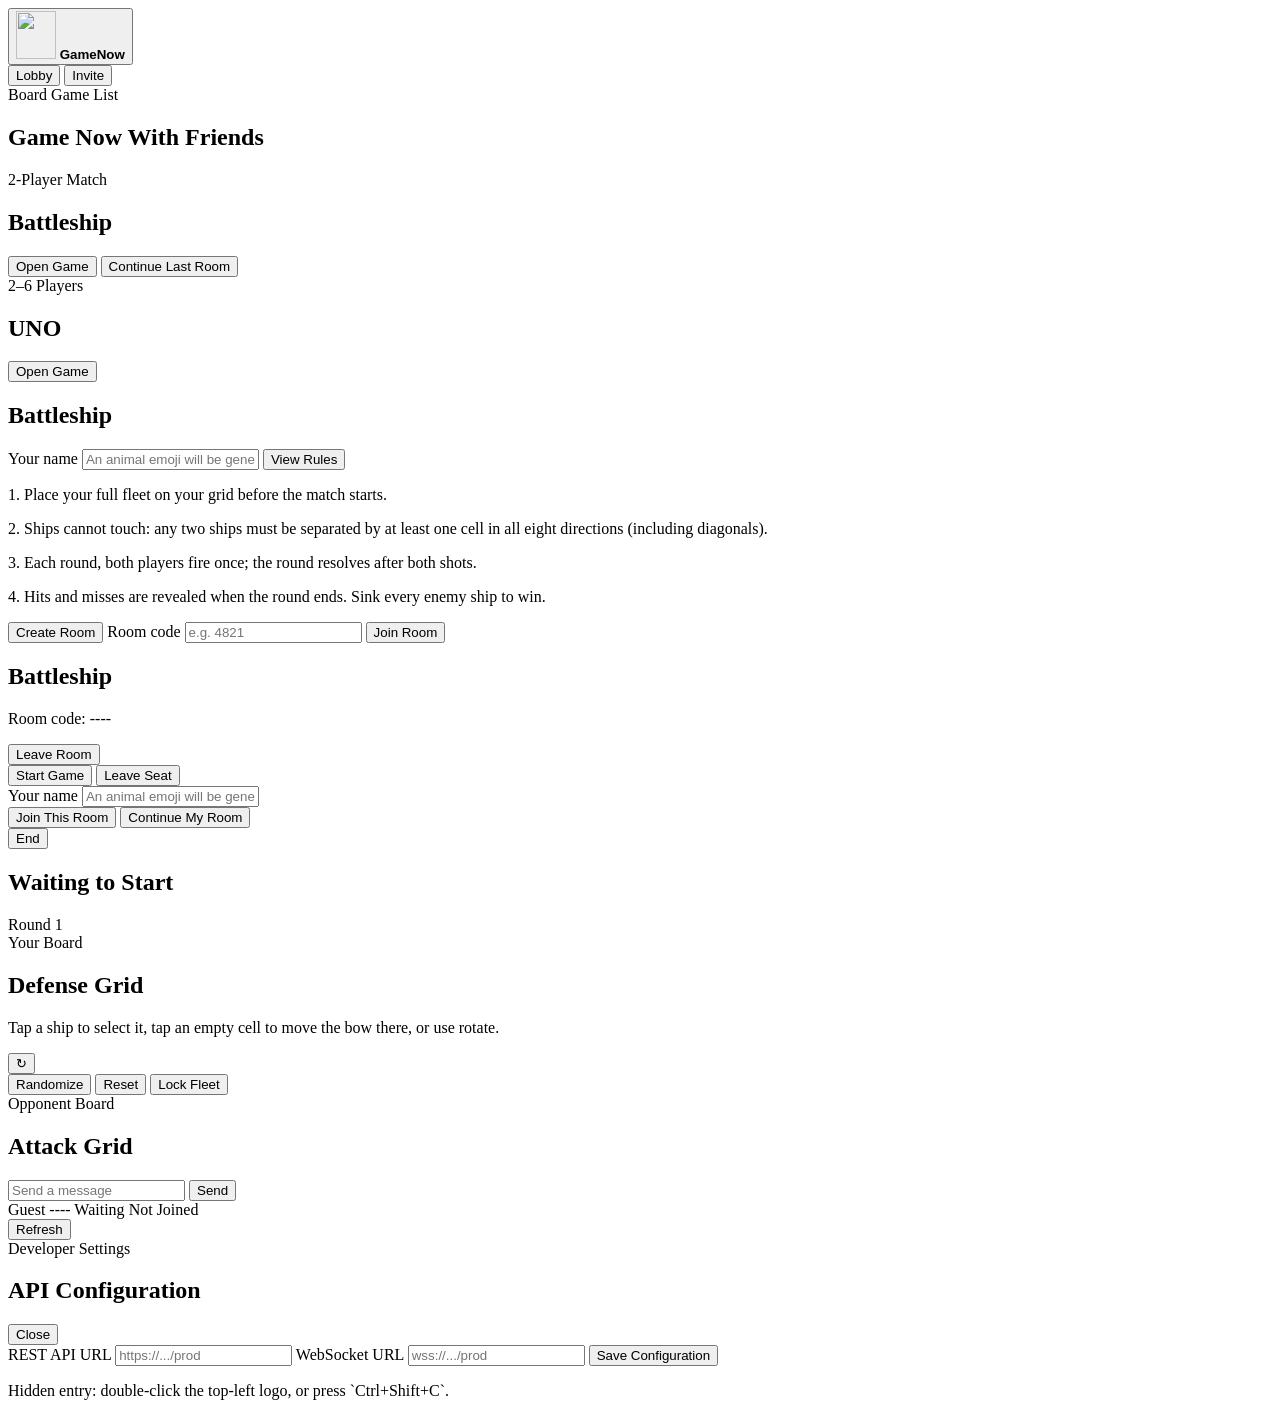
==== frontend/index.html @ de9352f6 "add uno and chat feature" ====
<!DOCTYPE html>
<html lang="en">
<head>
  <meta charset="UTF-8">
  <meta name="viewport" content="width=device-width, initial-scale=1.0">
  <title>GameNow</title>
  <link rel="icon" type="image/png" href="/gamenow-logo.png" sizes="32x32">
  <link rel="apple-touch-icon" href="/gamenow-logo.png">
  <link rel="stylesheet" href="/styles.css">
</head>
<body>
  <div class="site-shell">
    <header class="site-header">
      <button id="brand-button" class="brand-button" type="button">
        <span class="brand-mark" aria-hidden="true">
          <img class="brand-logo-img" src="/gamenow-logo.png" alt="" width="40" height="48" decoding="async" />
        </span>
        <span class="brand-copy">
          <strong>GameNow</strong>
        </span>
      </button>

      <nav class="site-nav" aria-label="Game navigation">
        <button class="nav-bar-btn" type="button" data-nav="/battleship">Lobby</button>
        <button id="copy-room-link" class="nav-bar-btn ghost hidden" type="button">Invite</button>
      </nav>
    </header>

    <main>
      <section id="view-home" class="view">
        <div class="home-hero">
          <div>
            <span class="eyebrow">Board Game List</span>
            <h1>Game Now With Friends</h1>
          </div>
        </div>

        <section class="game-list">
          <article class="game-card featured">
            <div class="game-copy">
              <span class="eyebrow">2-Player Match</span>
              <h2>Battleship</h2>
            </div>
            <div class="game-actions">
              <button data-nav="/battleship" type="button">Open Game</button>
              <button id="home-continue-room" class="ghost" type="button">Continue Last Room</button>
            </div>
          </article>

          <article class="game-card">
            <div class="game-copy">
              <span class="eyebrow">2–6 Players</span>
              <h2>UNO</h2>
            </div>
            <div class="game-actions">
              <button onclick="location.href='/uno.html'" type="button">Open Game</button>
            </div>
          </article>
        </section>
      </section>

      <section id="view-battleship" class="view hidden">
        <div class="center-stage">
          <div class="lobby-card">
            <div class="lobby-title">
              <h1>Battleship</h1>
            </div>

            <div class="lobby-stack">
              <label class="field">
                <span>Your name</span>
                <input id="lobby-player-name-input" type="text" maxlength="24" placeholder="An animal emoji will be generated by default">
              </label>

              <button
                id="toggle-rules"
                class="soft-button"
                type="button"
                aria-expanded="false"
                aria-controls="rules-panel"
              >
                View Rules
              </button>

              <div id="rules-panel" class="rules-panel hidden" role="region" aria-label="Game rules">
                <p>1. Place your full fleet on your grid before the match starts.</p>
                <p>2. Ships cannot touch: any two ships must be separated by at least one cell in all eight directions (including diagonals).</p>
                <p>3. Each round, both players fire once; the round resolves after both shots.</p>
                <p>4. Hits and misses are revealed when the round ends. Sink every enemy ship to win.</p>
              </div>

              <button id="create-room" class="primary-button" type="button">Create Room</button>

              <label class="field">
                <span>Room code</span>
                <input id="lobby-room-id-input" type="text" inputmode="numeric" maxlength="4" placeholder="e.g. 4821">
              </label>

              <button id="join-room" class="soft-button" type="button">Join Room</button>
            </div>
          </div>
        </div>
      </section>

      <section id="view-room" class="view hidden">
        <div class="room-page room-flow-page">
          <div class="room-topbar minimal">
            <div class="room-topbar-spacer" aria-hidden="true"></div>
            <div class="room-title-center">
              <div class="room-title-copy">
                <h1>Battleship</h1>
                <p id="room-page-title" class="room-code-line">Room code: ----</p>
              </div>
            </div>
            <div class="room-topbar-flank room-topbar-flank--end">
              <div class="room-top-actions">
                <button id="leave-room" class="ghost danger hidden" type="button">Leave Room</button>
              </div>
            </div>
          </div>

          <section id="seat-strip" class="seat-strip"></section>
          <section id="room-meta" class="mode-strip"></section>
          <section id="room-waiting-actions" class="room-waiting-actions hidden">
            <div class="inline-actions centered-actions">
              <button id="start-game" type="button">Start Game</button>
              <button id="leave-seat" class="ghost danger" type="button">Leave Seat</button>
            </div>
          </section>

          <section id="room-guest-panel" class="room-guest">
            <div class="guest-card compact-entry">
              <label class="field">
                <span>Your name</span>
                <input id="room-player-name-input" type="text" maxlength="24" placeholder="An animal emoji will be generated by default">
              </label>

              <div class="inline-actions centered-actions">
                <button id="join-current-room" type="button">Join This Room</button>
                <button id="room-continue-current" class="ghost" type="button">Continue My Room</button>
              </div>
            </div>
          </section>

          <section id="room-live-panel" class="room-live-shell hidden">
            <button id="end-game-btn" class="end-game-btn hidden" type="button" title="End game">End</button>
            <section class="battle-stage compact">
              <article class="panel battle-summary compact-summary">
                <div class="battle-summary-head centered-head">
                  <div>
                    <h2 id="battle-title">Waiting to Start</h2>
                  </div>
                  <div id="round-pill" class="round-pill">Round 1</div>
                </div>
                <div id="game-summary" class="stage-summary"></div>
              </article>

              <div class="board-duel" aria-label="Game boards">
                <article id="own-board-panel" class="panel board-panel board-panel-single">
                  <div class="board-panel-head centered-head">
                    <div>
                      <span class="eyebrow">Your Board</span>
                      <h2 id="own-board-title">Defense Grid</h2>
                    </div>
                  </div>
                  <div id="own-board" class="board"></div>
                </article>

                <div class="board-middle-column">
                  <article id="placement-panel" class="panel placement-panel">
                    <p class="placement-hint">Tap a ship to select it, tap an empty cell to move the bow there, or use rotate.</p>
                    <div class="placement-rotate-row">
                      <button id="toggle-orientation" class="rotate-fleet-btn" type="button" title="Rotate selected ship" aria-label="Rotate selected ship">↻</button>
                    </div>
                    <div class="inline-actions centered-actions">
                      <button id="randomize-ships" class="ghost" type="button">Randomize</button>
                      <button id="reset-ships" class="ghost" type="button">Reset</button>
                      <button id="submit-ships" type="button">Lock Fleet</button>
                    </div>
                  </article>
                  <div id="battle-status-line" class="battle-status-line hidden" role="status" aria-live="polite"></div>
                </div>

                <article id="opponent-panel" class="panel board-panel board-panel-single">
                  <div class="board-panel-head centered-head">
                    <div>
                      <span class="eyebrow">Opponent Board</span>
                      <h2 id="opponent-board-title">Attack Grid</h2>
                    </div>
                  </div>
                  <div id="opponent-board" class="board"></div>
                </article>
              </div>

              <article class="chat-panel hidden">
                <div id="chat-log" class="chat-log"></div>
                <div class="chat-row">
                  <input id="chat-input" type="text" maxlength="300" placeholder="Send a message">
                  <button id="send-chat" class="ghost" type="button">Send</button>
                </div>
              </article>
            </section>
          </section>

          <div class="hidden">
            <span id="session-name">Guest</span>
            <span id="session-room-code">----</span>
            <span id="session-seat">Waiting</span>
            <span id="session-player-id">Not Joined</span>
            <div id="player-list"></div>
            <button id="refresh-room" type="button">Refresh</button>
          </div>
        </div>
      </section>
    </main>
  </div>

  <div id="toast" class="toast hidden" role="status" aria-live="polite"></div>

  <aside id="config-panel" class="config-panel hidden" aria-hidden="true">
    <div id="config-backdrop" class="config-backdrop"></div>
    <div class="config-card">
      <div class="config-head">
        <div>
          <span class="eyebrow">Developer Settings</span>
          <h2>API Configuration</h2>
        </div>
        <button id="close-config" class="ghost" type="button">Close</button>
      </div>

      <label class="field">
        <span>REST API URL</span>
        <input id="rest-url" type="text" placeholder="https://.../prod">
      </label>

      <label class="field">
        <span>WebSocket URL</span>
        <input id="ws-url" type="text" placeholder="wss://.../prod">
      </label>

      <button id="save-config" type="button">Save Configuration</button>
      <p class="config-hint">Hidden entry: double-click the top-left logo, or press `Ctrl+Shift+C`.</p>
    </div>
  </aside>

  <script src="/app.js" defer></script>
</body>
</html>
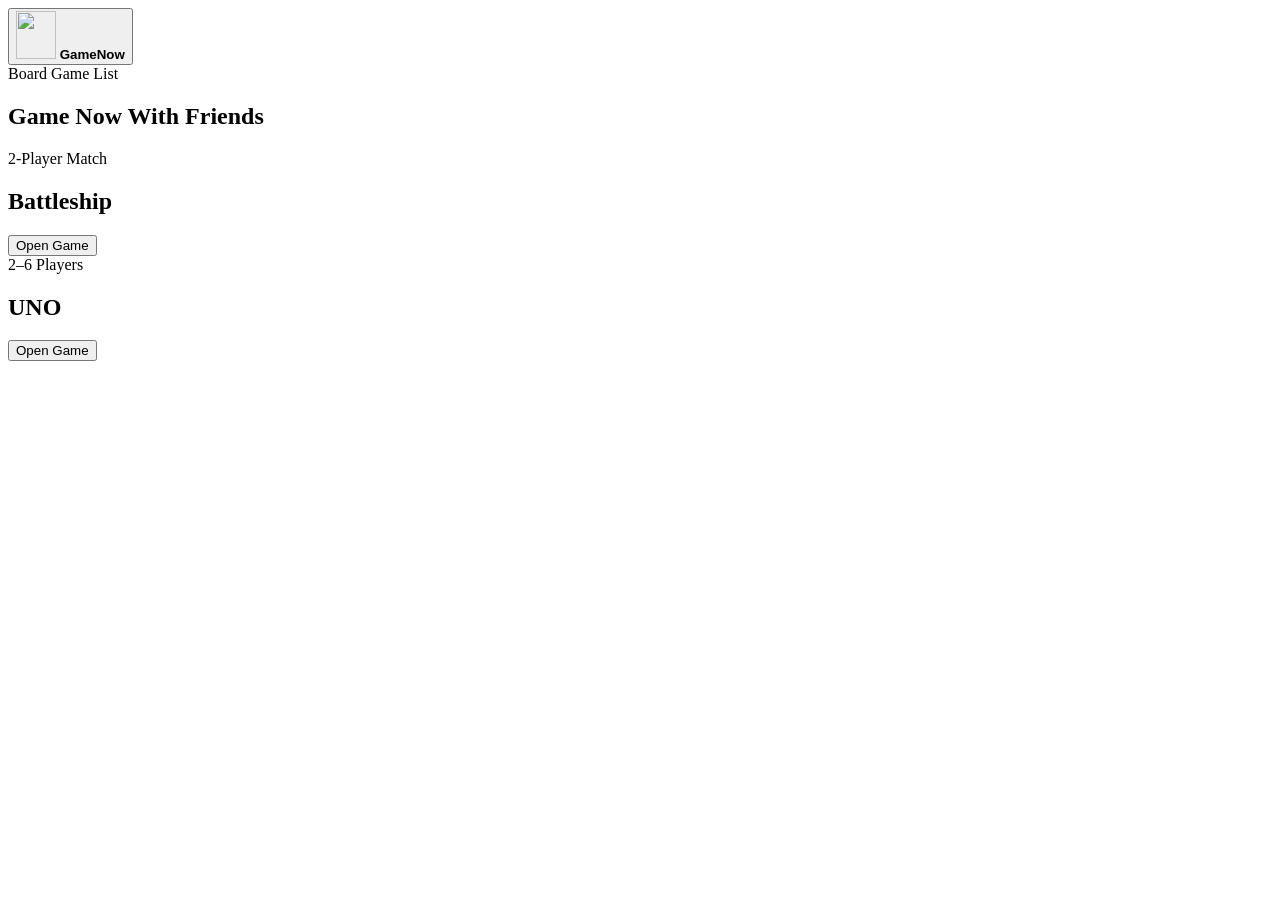
==== commit 941a325a: "update chat feature in battleship" ====
--- a/frontend/index.html
+++ b/frontend/index.html
@@ -11,7 +11,7 @@
 <body>
   <div class="site-shell">
     <header class="site-header">
-      <button id="brand-button" class="brand-button" type="button">
+      <button class="brand-button" type="button" onclick="location.href='/'">
         <span class="brand-mark" aria-hidden="true">
           <img class="brand-logo-img" src="/gamenow-logo.png" alt="" width="40" height="48" decoding="async" />
         </span>
@@ -19,15 +19,10 @@
           <strong>GameNow</strong>
         </span>
       </button>
-
-      <nav class="site-nav" aria-label="Game navigation">
-        <button class="nav-bar-btn" type="button" data-nav="/battleship">Lobby</button>
-        <button id="copy-room-link" class="nav-bar-btn ghost hidden" type="button">Invite</button>
-      </nav>
     </header>
 
     <main>
-      <section id="view-home" class="view">
+      <section class="view">
         <div class="home-hero">
           <div>
             <span class="eyebrow">Board Game List</span>
@@ -42,8 +37,8 @@
               <h2>Battleship</h2>
             </div>
             <div class="game-actions">
-              <button data-nav="/battleship" type="button">Open Game</button>
-              <button id="home-continue-room" class="ghost" type="button">Continue Last Room</button>
+              <button onclick="location.href='/battleship.html'" type="button">Open Game</button>
+              <button id="continue-battleship" class="ghost" type="button" style="display:none" onclick="continueBattleship()">Continue Last Room</button>
             </div>
           </article>
 
@@ -54,195 +49,39 @@
             </div>
             <div class="game-actions">
               <button onclick="location.href='/uno.html'" type="button">Open Game</button>
+              <button id="continue-uno" class="ghost" type="button" style="display:none" onclick="continueUno()">Continue Last Room</button>
             </div>
           </article>
         </section>
-      </section>
-
-      <section id="view-battleship" class="view hidden">
-        <div class="center-stage">
-          <div class="lobby-card">
-            <div class="lobby-title">
-              <h1>Battleship</h1>
-            </div>
-
-            <div class="lobby-stack">
-              <label class="field">
-                <span>Your name</span>
-                <input id="lobby-player-name-input" type="text" maxlength="24" placeholder="An animal emoji will be generated by default">
-              </label>
-
-              <button
-                id="toggle-rules"
-                class="soft-button"
-                type="button"
-                aria-expanded="false"
-                aria-controls="rules-panel"
-              >
-                View Rules
-              </button>
-
-              <div id="rules-panel" class="rules-panel hidden" role="region" aria-label="Game rules">
-                <p>1. Place your full fleet on your grid before the match starts.</p>
-                <p>2. Ships cannot touch: any two ships must be separated by at least one cell in all eight directions (including diagonals).</p>
-                <p>3. Each round, both players fire once; the round resolves after both shots.</p>
-                <p>4. Hits and misses are revealed when the round ends. Sink every enemy ship to win.</p>
-              </div>
-
-              <button id="create-room" class="primary-button" type="button">Create Room</button>
-
-              <label class="field">
-                <span>Room code</span>
-                <input id="lobby-room-id-input" type="text" inputmode="numeric" maxlength="4" placeholder="e.g. 4821">
-              </label>
-
-              <button id="join-room" class="soft-button" type="button">Join Room</button>
-            </div>
-          </div>
-        </div>
-      </section>
-
-      <section id="view-room" class="view hidden">
-        <div class="room-page room-flow-page">
-          <div class="room-topbar minimal">
-            <div class="room-topbar-spacer" aria-hidden="true"></div>
-            <div class="room-title-center">
-              <div class="room-title-copy">
-                <h1>Battleship</h1>
-                <p id="room-page-title" class="room-code-line">Room code: ----</p>
-              </div>
-            </div>
-            <div class="room-topbar-flank room-topbar-flank--end">
-              <div class="room-top-actions">
-                <button id="leave-room" class="ghost danger hidden" type="button">Leave Room</button>
-              </div>
-            </div>
-          </div>
-
-          <section id="seat-strip" class="seat-strip"></section>
-          <section id="room-meta" class="mode-strip"></section>
-          <section id="room-waiting-actions" class="room-waiting-actions hidden">
-            <div class="inline-actions centered-actions">
-              <button id="start-game" type="button">Start Game</button>
-              <button id="leave-seat" class="ghost danger" type="button">Leave Seat</button>
-            </div>
-          </section>
-
-          <section id="room-guest-panel" class="room-guest">
-            <div class="guest-card compact-entry">
-              <label class="field">
-                <span>Your name</span>
-                <input id="room-player-name-input" type="text" maxlength="24" placeholder="An animal emoji will be generated by default">
-              </label>
-
-              <div class="inline-actions centered-actions">
-                <button id="join-current-room" type="button">Join This Room</button>
-                <button id="room-continue-current" class="ghost" type="button">Continue My Room</button>
-              </div>
-            </div>
-          </section>
-
-          <section id="room-live-panel" class="room-live-shell hidden">
-            <button id="end-game-btn" class="end-game-btn hidden" type="button" title="End game">End</button>
-            <section class="battle-stage compact">
-              <article class="panel battle-summary compact-summary">
-                <div class="battle-summary-head centered-head">
-                  <div>
-                    <h2 id="battle-title">Waiting to Start</h2>
-                  </div>
-                  <div id="round-pill" class="round-pill">Round 1</div>
-                </div>
-                <div id="game-summary" class="stage-summary"></div>
-              </article>
-
-              <div class="board-duel" aria-label="Game boards">
-                <article id="own-board-panel" class="panel board-panel board-panel-single">
-                  <div class="board-panel-head centered-head">
-                    <div>
-                      <span class="eyebrow">Your Board</span>
-                      <h2 id="own-board-title">Defense Grid</h2>
-                    </div>
-                  </div>
-                  <div id="own-board" class="board"></div>
-                </article>
-
-                <div class="board-middle-column">
-                  <article id="placement-panel" class="panel placement-panel">
-                    <p class="placement-hint">Tap a ship to select it, tap an empty cell to move the bow there, or use rotate.</p>
-                    <div class="placement-rotate-row">
-                      <button id="toggle-orientation" class="rotate-fleet-btn" type="button" title="Rotate selected ship" aria-label="Rotate selected ship">↻</button>
-                    </div>
-                    <div class="inline-actions centered-actions">
-                      <button id="randomize-ships" class="ghost" type="button">Randomize</button>
-                      <button id="reset-ships" class="ghost" type="button">Reset</button>
-                      <button id="submit-ships" type="button">Lock Fleet</button>
-                    </div>
-                  </article>
-                  <div id="battle-status-line" class="battle-status-line hidden" role="status" aria-live="polite"></div>
-                </div>
-
-                <article id="opponent-panel" class="panel board-panel board-panel-single">
-                  <div class="board-panel-head centered-head">
-                    <div>
-                      <span class="eyebrow">Opponent Board</span>
-                      <h2 id="opponent-board-title">Attack Grid</h2>
-                    </div>
-                  </div>
-                  <div id="opponent-board" class="board"></div>
-                </article>
-              </div>
-
-              <article class="chat-panel hidden">
-                <div id="chat-log" class="chat-log"></div>
-                <div class="chat-row">
-                  <input id="chat-input" type="text" maxlength="300" placeholder="Send a message">
-                  <button id="send-chat" class="ghost" type="button">Send</button>
-                </div>
-              </article>
-            </section>
-          </section>
-
-          <div class="hidden">
-            <span id="session-name">Guest</span>
-            <span id="session-room-code">----</span>
-            <span id="session-seat">Waiting</span>
-            <span id="session-player-id">Not Joined</span>
-            <div id="player-list"></div>
-            <button id="refresh-room" type="button">Refresh</button>
-          </div>
-        </div>
       </section>
     </main>
   </div>
 
   <div id="toast" class="toast hidden" role="status" aria-live="polite"></div>
+  <script>
+    (function() {
+      // Battleship
+      const bs = (() => { try { return JSON.parse(localStorage.getItem("gamenowBattleshipSession")); } catch(_) { return null; } })();
+      if (bs?.roomId) {
+        const btn = document.getElementById("continue-battleship");
+        if (btn) { btn.style.display = ""; btn.textContent = "Continue Room " + bs.roomId; }
+      }
+      // UNO
+      const uno = (() => { try { return JSON.parse(localStorage.getItem("gamenowUnoSession")); } catch(_) { return null; } })();
+      if (uno?.roomId) {
+        const btn = document.getElementById("continue-uno");
+        if (btn) { btn.style.display = ""; btn.textContent = "Continue Room " + uno.roomId; }
+      }
+    })();
 
-  <aside id="config-panel" class="config-panel hidden" aria-hidden="true">
-    <div id="config-backdrop" class="config-backdrop"></div>
-    <div class="config-card">
-      <div class="config-head">
-        <div>
-          <span class="eyebrow">Developer Settings</span>
-          <h2>API Configuration</h2>
-        </div>
-        <button id="close-config" class="ghost" type="button">Close</button>
-      </div>
-
-      <label class="field">
-        <span>REST API URL</span>
-        <input id="rest-url" type="text" placeholder="https://.../prod">
-      </label>
-
-      <label class="field">
-        <span>WebSocket URL</span>
-        <input id="ws-url" type="text" placeholder="wss://.../prod">
-      </label>
-
-      <button id="save-config" type="button">Save Configuration</button>
-      <p class="config-hint">Hidden entry: double-click the top-left logo, or press `Ctrl+Shift+C`.</p>
-    </div>
-  </aside>
-
-  <script src="/app.js" defer></script>
+    function continueBattleship() {
+      const bs = JSON.parse(localStorage.getItem("gamenowBattleshipSession"));
+      if (bs?.roomId) location.href = "/battleship/" + bs.roomId;
+    }
+    function continueUno() {
+      const uno = JSON.parse(localStorage.getItem("gamenowUnoSession"));
+      if (uno?.roomId) location.href = "/uno/" + uno.roomId;
+    }
+  </script>
 </body>
-</html>
+</html>
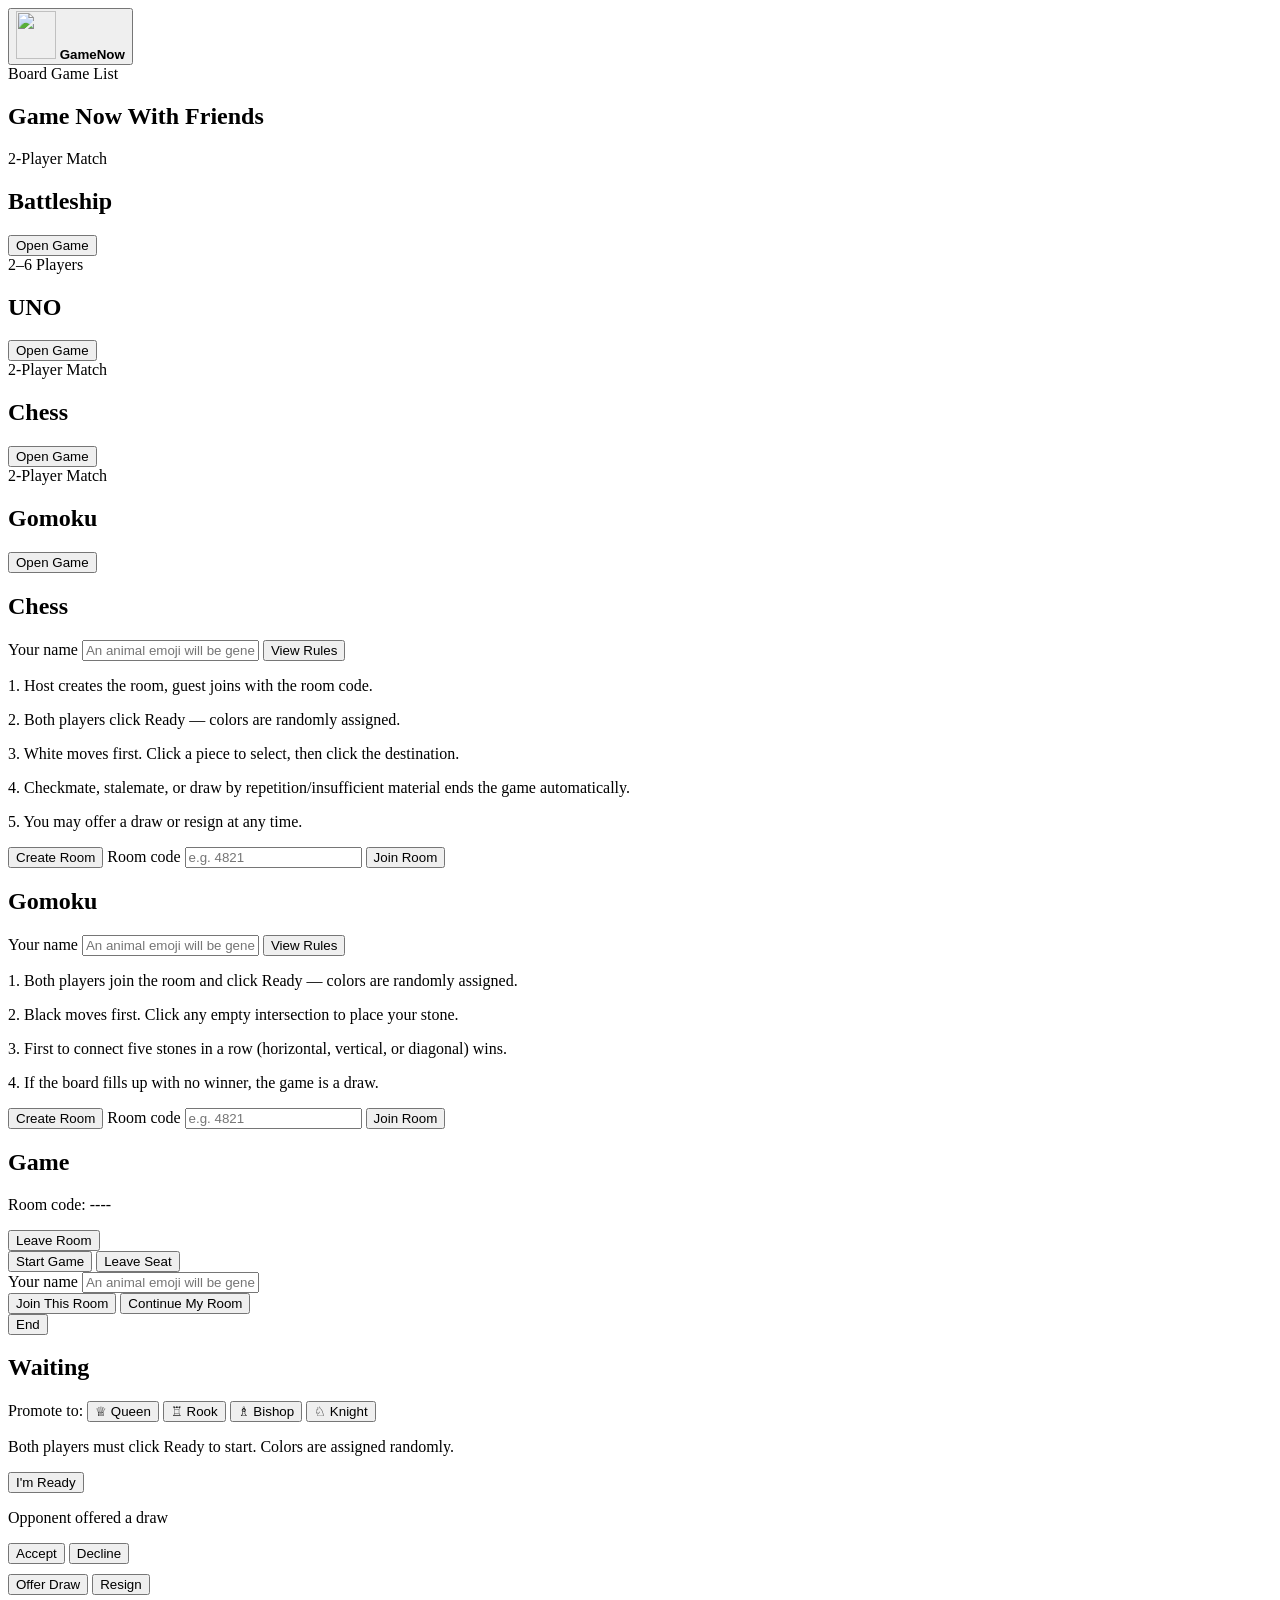
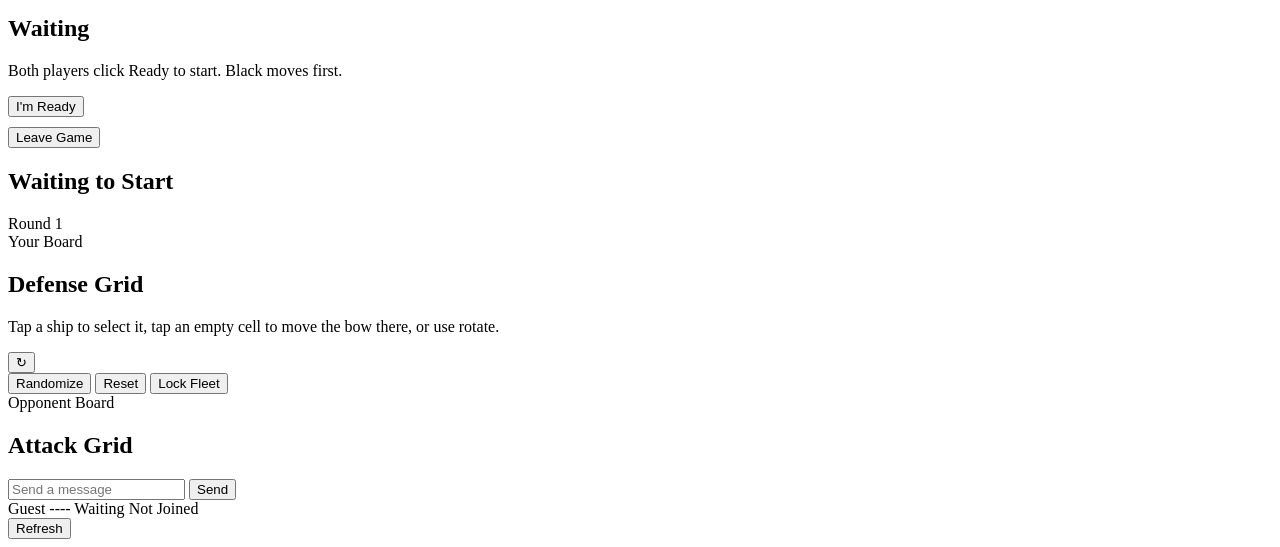
==== commit cd1a5100: "Merge branch 'main' into mine" ====
--- a/frontend/index.html
+++ b/frontend/index.html
@@ -52,7 +52,280 @@
               <button id="continue-uno" class="ghost" type="button" style="display:none" onclick="continueUno()">Continue Last Room</button>
             </div>
           </article>
+          <article class="game-card">
+            <div class="game-copy">
+              <span class="eyebrow">2-Player Match</span>
+              <h2>Chess</h2>
+            </div>
+            <div class="game-actions">
+              <button data-nav="/chess" type="button">Open Game</button>
+            </div>
+          </article>
+          <article class="game-card">
+            <div class="game-copy">
+              <span class="eyebrow">2-Player Match</span>
+              <h2>Gomoku</h2>
+            </div>
+            <div class="game-actions">
+              <button data-nav="/gomoku" type="button">Open Game</button>
+            </div>
+          </article>
         </section>
+      </section>
+
+      <section id="view-chess" class="view hidden">
+        <div class="center-stage">
+          <div class="lobby-card">
+            <div class="lobby-title"><h1>Chess</h1></div>
+            <div class="lobby-stack">
+              <label class="field">
+                <span>Your name</span>
+                <input id="chess-lobby-player-name-input" type="text" maxlength="24" placeholder="An animal emoji will be generated by default">
+              </label>
+              <button id="chess-toggle-rules" class="soft-button" type="button" aria-expanded="false">View Rules</button>
+              <div id="chess-rules-panel" class="rules-panel hidden" role="region">
+                <p>1. Host creates the room, guest joins with the room code.</p>
+                <p>2. Both players click Ready — colors are randomly assigned.</p>
+                <p>3. White moves first. Click a piece to select, then click the destination.</p>
+                <p>4. Checkmate, stalemate, or draw by repetition/insufficient material ends the game automatically.</p>
+                <p>5. You may offer a draw or resign at any time.</p>
+              </div>
+              <button id="chess-create-room" class="primary-button" type="button">Create Room</button>
+              <label class="field">
+                <span>Room code</span>
+                <input id="chess-lobby-room-id-input" type="text" inputmode="numeric" maxlength="4" placeholder="e.g. 4821">
+              </label>
+              <button id="chess-join-room" class="soft-button" type="button">Join Room</button>
+            </div>
+          </div>
+        </div>
+      </section>
+
+      <section id="view-gomoku" class="view hidden">
+        <div class="center-stage">
+          <div class="lobby-card">
+            <div class="lobby-title"><h1>Gomoku</h1></div>
+            <div class="lobby-stack">
+              <label class="field">
+                <span>Your name</span>
+                <input id="gomoku-lobby-player-name-input" type="text" maxlength="24" placeholder="An animal emoji will be generated by default">
+              </label>
+              <button id="gomoku-toggle-rules" class="soft-button" type="button" aria-expanded="false">View Rules</button>
+              <div id="gomoku-rules-panel" class="rules-panel hidden" role="region">
+                <p>1. Both players join the room and click Ready — colors are randomly assigned.</p>
+                <p>2. Black moves first. Click any empty intersection to place your stone.</p>
+                <p>3. First to connect five stones in a row (horizontal, vertical, or diagonal) wins.</p>
+                <p>4. If the board fills up with no winner, the game is a draw.</p>
+              </div>
+              <button id="gomoku-create-room" class="primary-button" type="button">Create Room</button>
+              <label class="field">
+                <span>Room code</span>
+                <input id="gomoku-lobby-room-id-input" type="text" inputmode="numeric" maxlength="4" placeholder="e.g. 4821">
+              </label>
+              <button id="gomoku-join-room" class="soft-button" type="button">Join Room</button>
+            </div>
+          </div>
+        </div>
+      </section>
+
+      <section id="view-room" class="view hidden">
+        <div class="room-page room-flow-page">
+          <div class="room-topbar minimal">
+            <div class="room-topbar-spacer" aria-hidden="true"></div>
+            <div class="room-title-center">
+              <div class="room-title-copy">
+                <h1 id="room-game-title">Game</h1>
+                <p id="room-page-title" class="room-code-line">Room code: ----</p>
+              </div>
+            </div>
+            <div class="room-topbar-flank room-topbar-flank--end">
+              <div class="room-top-actions">
+                <button id="leave-room" class="ghost danger hidden" type="button">Leave Room</button>
+              </div>
+            </div>
+          </div>
+
+          <section id="seat-strip" class="seat-strip"></section>
+          <section id="room-meta" class="mode-strip"></section>
+          <section id="room-waiting-actions" class="room-waiting-actions hidden">
+            <div class="inline-actions centered-actions">
+              <button id="start-game" type="button">Start Game</button>
+              <button id="leave-seat" class="ghost danger" type="button">Leave Seat</button>
+            </div>
+          </section>
+
+          <section id="room-guest-panel" class="room-guest">
+            <div class="guest-card compact-entry">
+              <label class="field">
+                <span>Your name</span>
+                <input id="room-player-name-input" type="text" maxlength="24" placeholder="An animal emoji will be generated by default">
+              </label>
+
+              <div class="inline-actions centered-actions">
+                <button id="join-current-room" type="button">Join This Room</button>
+                <button id="room-continue-current" class="ghost" type="button">Continue My Room</button>
+              </div>
+            </div>
+          </section>
+
+          <section id="room-live-panel" class="room-live-shell hidden">
+            <button id="end-game-btn" class="end-game-btn hidden" type="button" title="End game">End</button>
+
+            <!-- Chess game panel -->
+            <section id="chess-game" class="battle-stage compact hidden">
+              <article class="panel battle-summary compact-summary">
+                <div class="battle-summary-head centered-head">
+                  <div>
+                    <h2 id="chess-status-title">Waiting</h2>
+                  </div>
+                  <div id="chess-round-pill" class="round-pill hidden"></div>
+                </div>
+                <div id="chess-game-summary" class="stage-summary"></div>
+              </article>
+              <div class="chess-layout">
+                <article class="panel chess-board-panel">
+                  <div id="chess-board" class="chess-board"></div>
+                  <div id="chess-promotion-bar" class="chess-promotion-bar hidden">
+                    <span>Promote to:</span>
+                    <button data-promo="q" type="button" class="promo-btn">♕ Queen</button>
+                    <button data-promo="r" type="button" class="promo-btn">♖ Rook</button>
+                    <button data-promo="b" type="button" class="promo-btn">♗ Bishop</button>
+                    <button data-promo="n" type="button" class="promo-btn">♘ Knight</button>
+                  </div>
+                </article>
+                <article class="panel chess-sidebar">
+                  <div id="chess-ready-section" class="hidden">
+                    <p class="placement-hint">Both players must click Ready to start. Colors are assigned randomly.</p>
+                    <div class="inline-actions centered-actions">
+                      <button id="chess-ready-btn" type="button">I'm Ready</button>
+                    </div>
+                  </div>
+                  <div id="chess-play-section" class="hidden">
+                    <div id="chess-color-label" class="chess-color-label"></div>
+                    <div id="chess-draw-offer-banner" class="chess-draw-offer hidden">
+                      <p>Opponent offered a draw</p>
+                      <div class="inline-actions centered-actions">
+                        <button id="chess-accept-draw" type="button">Accept</button>
+                        <button id="chess-decline-draw" class="ghost" type="button">Decline</button>
+                      </div>
+                    </div>
+                    <div id="chess-move-list" class="chess-move-list"></div>
+                    <div class="inline-actions centered-actions" style="margin-top:10px">
+                      <button id="chess-draw-btn" class="ghost" type="button">Offer Draw</button>
+                      <button id="chess-resign-btn" class="ghost danger" type="button">Resign</button>
+                    </div>
+                  </div>
+                  <div id="chess-finished-section" class="hidden">
+                    <div id="chess-result-label" class="stage-summary-line"></div>
+                  </div>
+                </article>
+              </div>
+            </section>
+
+            <!-- Gomoku game panel -->
+            <section id="gomoku-game" class="battle-stage compact hidden">
+              <article class="panel battle-summary compact-summary">
+                <div class="battle-summary-head centered-head">
+                  <div>
+                    <h2 id="gomoku-status-title">Waiting</h2>
+                  </div>
+                  <div id="gomoku-round-pill" class="round-pill hidden"></div>
+                </div>
+                <div id="gomoku-game-summary" class="stage-summary"></div>
+              </article>
+              <div class="gomoku-layout">
+                <article class="panel gomoku-board-panel">
+                  <div id="gomoku-board" class="gomoku-board"></div>
+                </article>
+                <article class="panel gomoku-sidebar">
+                  <div id="gomoku-ready-section" class="hidden">
+                    <p class="placement-hint">Both players click Ready to start. Black moves first.</p>
+                    <div class="inline-actions centered-actions">
+                      <button id="gomoku-ready-btn" type="button">I'm Ready</button>
+                    </div>
+                  </div>
+                  <div id="gomoku-play-section" class="hidden">
+                    <div id="gomoku-color-label" class="chess-color-label"></div>
+                    <div id="gomoku-move-list" class="chess-move-list"></div>
+                  </div>
+                  <div id="gomoku-finished-section" class="hidden">
+                    <div id="gomoku-result-label" class="stage-summary-line"></div>
+                    <div class="inline-actions centered-actions" style="margin-top:10px">
+                      <button id="gomoku-forfeit-btn" class="ghost danger" type="button">Leave Game</button>
+                    </div>
+                  </div>
+                </article>
+              </div>
+            </section>
+
+            <!-- Battleship game panel -->
+            <section id="battleship-game" class="battle-stage compact">
+              <article class="panel battle-summary compact-summary">
+                <div class="battle-summary-head centered-head">
+                  <div>
+                    <h2 id="battle-title">Waiting to Start</h2>
+                  </div>
+                  <div id="round-pill" class="round-pill">Round 1</div>
+                </div>
+                <div id="game-summary" class="stage-summary"></div>
+              </article>
+
+              <div class="board-duel" aria-label="Game boards">
+                <article id="own-board-panel" class="panel board-panel board-panel-single">
+                  <div class="board-panel-head centered-head">
+                    <div>
+                      <span class="eyebrow">Your Board</span>
+                      <h2 id="own-board-title">Defense Grid</h2>
+                    </div>
+                  </div>
+                  <div id="own-board" class="board"></div>
+                </article>
+
+                <div class="board-middle-column">
+                  <article id="placement-panel" class="panel placement-panel">
+                    <p class="placement-hint">Tap a ship to select it, tap an empty cell to move the bow there, or use rotate.</p>
+                    <div class="placement-rotate-row">
+                      <button id="toggle-orientation" class="rotate-fleet-btn" type="button" title="Rotate selected ship" aria-label="Rotate selected ship">↻</button>
+                    </div>
+                    <div class="inline-actions centered-actions">
+                      <button id="randomize-ships" class="ghost" type="button">Randomize</button>
+                      <button id="reset-ships" class="ghost" type="button">Reset</button>
+                      <button id="submit-ships" type="button">Lock Fleet</button>
+                    </div>
+                  </article>
+                  <div id="battle-status-line" class="battle-status-line hidden" role="status" aria-live="polite"></div>
+                </div>
+
+                <article id="opponent-panel" class="panel board-panel board-panel-single">
+                  <div class="board-panel-head centered-head">
+                    <div>
+                      <span class="eyebrow">Opponent Board</span>
+                      <h2 id="opponent-board-title">Attack Grid</h2>
+                    </div>
+                  </div>
+                  <div id="opponent-board" class="board"></div>
+                </article>
+              </div>
+
+              <article class="chat-panel hidden">
+                <div id="chat-log" class="chat-log"></div>
+                <div class="chat-row">
+                  <input id="chat-input" type="text" maxlength="300" placeholder="Send a message">
+                  <button id="send-chat" class="ghost" type="button">Send</button>
+                </div>
+              </article>
+            </section>
+          </section>
+
+          <div class="hidden">
+            <span id="session-name">Guest</span>
+            <span id="session-room-code">----</span>
+            <span id="session-seat">Waiting</span>
+            <span id="session-player-id">Not Joined</span>
+            <div id="player-list"></div>
+            <button id="refresh-room" type="button">Refresh</button>
+          </div>
+        </div>
       </section>
     </main>
   </div>
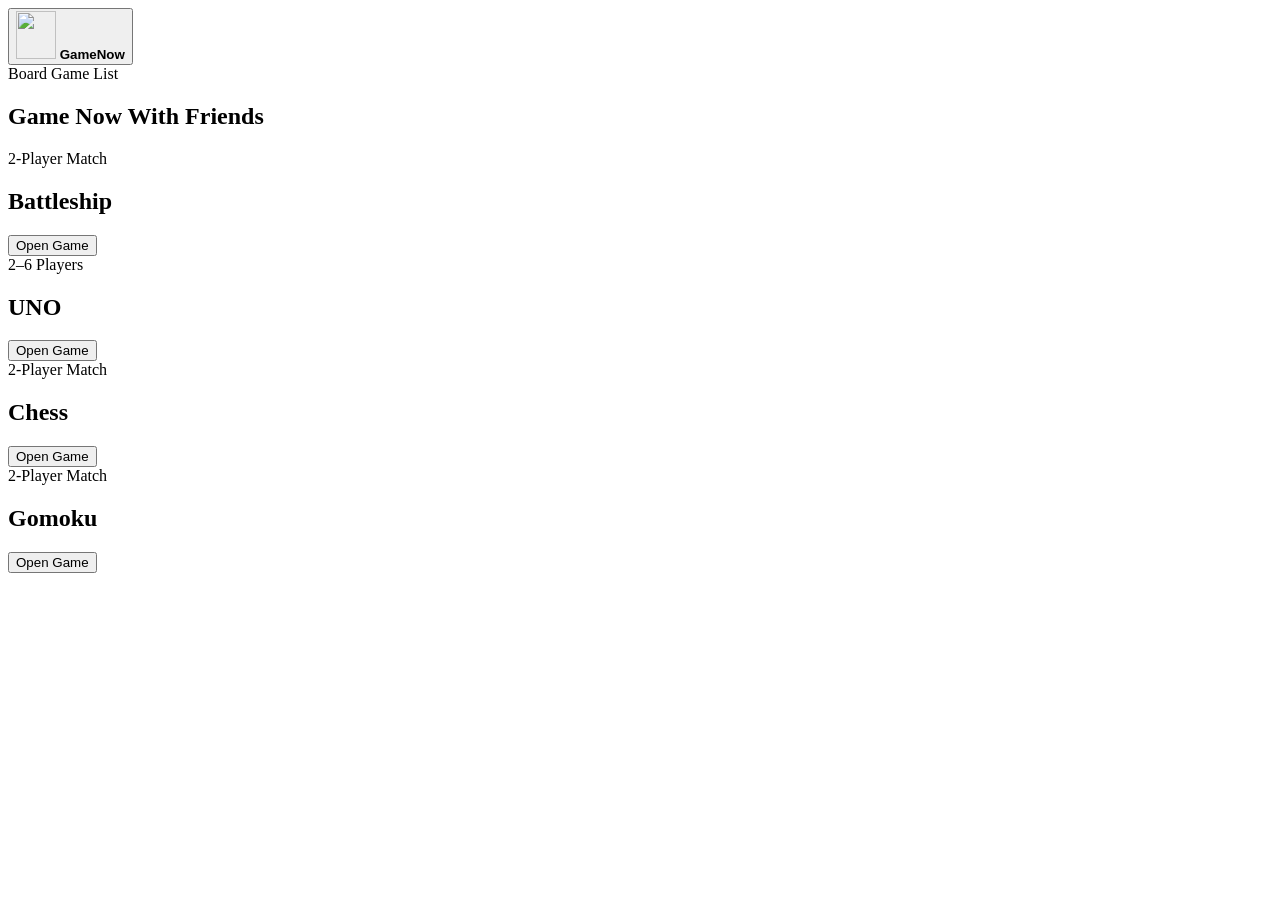
==== commit 2c4e9984: "Remove in-page game views; use direct links Convert the home section to #view-home and replace SPA-s" ====
--- a/frontend/index.html
+++ b/frontend/index.html
@@ -22,7 +22,7 @@
     </header>
 
     <main>
-      <section class="view">
+      <section id="view-home" class="view">
         <div class="home-hero">
           <div>
             <span class="eyebrow">Board Game List</span>
@@ -58,7 +58,7 @@
               <h2>Chess</h2>
             </div>
             <div class="game-actions">
-              <button data-nav="/chess" type="button">Open Game</button>
+              <button onclick="location.href='/chess.html'" type="button">Open Game</button>
             </div>
           </article>
           <article class="game-card">
@@ -67,265 +67,10 @@
               <h2>Gomoku</h2>
             </div>
             <div class="game-actions">
-              <button data-nav="/gomoku" type="button">Open Game</button>
+              <button onclick="location.href='/gomoku.html'" type="button">Open Game</button>
             </div>
           </article>
         </section>
-      </section>
-
-      <section id="view-chess" class="view hidden">
-        <div class="center-stage">
-          <div class="lobby-card">
-            <div class="lobby-title"><h1>Chess</h1></div>
-            <div class="lobby-stack">
-              <label class="field">
-                <span>Your name</span>
-                <input id="chess-lobby-player-name-input" type="text" maxlength="24" placeholder="An animal emoji will be generated by default">
-              </label>
-              <button id="chess-toggle-rules" class="soft-button" type="button" aria-expanded="false">View Rules</button>
-              <div id="chess-rules-panel" class="rules-panel hidden" role="region">
-                <p>1. Host creates the room, guest joins with the room code.</p>
-                <p>2. Both players click Ready — colors are randomly assigned.</p>
-                <p>3. White moves first. Click a piece to select, then click the destination.</p>
-                <p>4. Checkmate, stalemate, or draw by repetition/insufficient material ends the game automatically.</p>
-                <p>5. You may offer a draw or resign at any time.</p>
-              </div>
-              <button id="chess-create-room" class="primary-button" type="button">Create Room</button>
-              <label class="field">
-                <span>Room code</span>
-                <input id="chess-lobby-room-id-input" type="text" inputmode="numeric" maxlength="4" placeholder="e.g. 4821">
-              </label>
-              <button id="chess-join-room" class="soft-button" type="button">Join Room</button>
-            </div>
-          </div>
-        </div>
-      </section>
-
-      <section id="view-gomoku" class="view hidden">
-        <div class="center-stage">
-          <div class="lobby-card">
-            <div class="lobby-title"><h1>Gomoku</h1></div>
-            <div class="lobby-stack">
-              <label class="field">
-                <span>Your name</span>
-                <input id="gomoku-lobby-player-name-input" type="text" maxlength="24" placeholder="An animal emoji will be generated by default">
-              </label>
-              <button id="gomoku-toggle-rules" class="soft-button" type="button" aria-expanded="false">View Rules</button>
-              <div id="gomoku-rules-panel" class="rules-panel hidden" role="region">
-                <p>1. Both players join the room and click Ready — colors are randomly assigned.</p>
-                <p>2. Black moves first. Click any empty intersection to place your stone.</p>
-                <p>3. First to connect five stones in a row (horizontal, vertical, or diagonal) wins.</p>
-                <p>4. If the board fills up with no winner, the game is a draw.</p>
-              </div>
-              <button id="gomoku-create-room" class="primary-button" type="button">Create Room</button>
-              <label class="field">
-                <span>Room code</span>
-                <input id="gomoku-lobby-room-id-input" type="text" inputmode="numeric" maxlength="4" placeholder="e.g. 4821">
-              </label>
-              <button id="gomoku-join-room" class="soft-button" type="button">Join Room</button>
-            </div>
-          </div>
-        </div>
-      </section>
-
-      <section id="view-room" class="view hidden">
-        <div class="room-page room-flow-page">
-          <div class="room-topbar minimal">
-            <div class="room-topbar-spacer" aria-hidden="true"></div>
-            <div class="room-title-center">
-              <div class="room-title-copy">
-                <h1 id="room-game-title">Game</h1>
-                <p id="room-page-title" class="room-code-line">Room code: ----</p>
-              </div>
-            </div>
-            <div class="room-topbar-flank room-topbar-flank--end">
-              <div class="room-top-actions">
-                <button id="leave-room" class="ghost danger hidden" type="button">Leave Room</button>
-              </div>
-            </div>
-          </div>
-
-          <section id="seat-strip" class="seat-strip"></section>
-          <section id="room-meta" class="mode-strip"></section>
-          <section id="room-waiting-actions" class="room-waiting-actions hidden">
-            <div class="inline-actions centered-actions">
-              <button id="start-game" type="button">Start Game</button>
-              <button id="leave-seat" class="ghost danger" type="button">Leave Seat</button>
-            </div>
-          </section>
-
-          <section id="room-guest-panel" class="room-guest">
-            <div class="guest-card compact-entry">
-              <label class="field">
-                <span>Your name</span>
-                <input id="room-player-name-input" type="text" maxlength="24" placeholder="An animal emoji will be generated by default">
-              </label>
-
-              <div class="inline-actions centered-actions">
-                <button id="join-current-room" type="button">Join This Room</button>
-                <button id="room-continue-current" class="ghost" type="button">Continue My Room</button>
-              </div>
-            </div>
-          </section>
-
-          <section id="room-live-panel" class="room-live-shell hidden">
-            <button id="end-game-btn" class="end-game-btn hidden" type="button" title="End game">End</button>
-
-            <!-- Chess game panel -->
-            <section id="chess-game" class="battle-stage compact hidden">
-              <article class="panel battle-summary compact-summary">
-                <div class="battle-summary-head centered-head">
-                  <div>
-                    <h2 id="chess-status-title">Waiting</h2>
-                  </div>
-                  <div id="chess-round-pill" class="round-pill hidden"></div>
-                </div>
-                <div id="chess-game-summary" class="stage-summary"></div>
-              </article>
-              <div class="chess-layout">
-                <article class="panel chess-board-panel">
-                  <div id="chess-board" class="chess-board"></div>
-                  <div id="chess-promotion-bar" class="chess-promotion-bar hidden">
-                    <span>Promote to:</span>
-                    <button data-promo="q" type="button" class="promo-btn">♕ Queen</button>
-                    <button data-promo="r" type="button" class="promo-btn">♖ Rook</button>
-                    <button data-promo="b" type="button" class="promo-btn">♗ Bishop</button>
-                    <button data-promo="n" type="button" class="promo-btn">♘ Knight</button>
-                  </div>
-                </article>
-                <article class="panel chess-sidebar">
-                  <div id="chess-ready-section" class="hidden">
-                    <p class="placement-hint">Both players must click Ready to start. Colors are assigned randomly.</p>
-                    <div class="inline-actions centered-actions">
-                      <button id="chess-ready-btn" type="button">I'm Ready</button>
-                    </div>
-                  </div>
-                  <div id="chess-play-section" class="hidden">
-                    <div id="chess-color-label" class="chess-color-label"></div>
-                    <div id="chess-draw-offer-banner" class="chess-draw-offer hidden">
-                      <p>Opponent offered a draw</p>
-                      <div class="inline-actions centered-actions">
-                        <button id="chess-accept-draw" type="button">Accept</button>
-                        <button id="chess-decline-draw" class="ghost" type="button">Decline</button>
-                      </div>
-                    </div>
-                    <div id="chess-move-list" class="chess-move-list"></div>
-                    <div class="inline-actions centered-actions" style="margin-top:10px">
-                      <button id="chess-draw-btn" class="ghost" type="button">Offer Draw</button>
-                      <button id="chess-resign-btn" class="ghost danger" type="button">Resign</button>
-                    </div>
-                  </div>
-                  <div id="chess-finished-section" class="hidden">
-                    <div id="chess-result-label" class="stage-summary-line"></div>
-                  </div>
-                </article>
-              </div>
-            </section>
-
-            <!-- Gomoku game panel -->
-            <section id="gomoku-game" class="battle-stage compact hidden">
-              <article class="panel battle-summary compact-summary">
-                <div class="battle-summary-head centered-head">
-                  <div>
-                    <h2 id="gomoku-status-title">Waiting</h2>
-                  </div>
-                  <div id="gomoku-round-pill" class="round-pill hidden"></div>
-                </div>
-                <div id="gomoku-game-summary" class="stage-summary"></div>
-              </article>
-              <div class="gomoku-layout">
-                <article class="panel gomoku-board-panel">
-                  <div id="gomoku-board" class="gomoku-board"></div>
-                </article>
-                <article class="panel gomoku-sidebar">
-                  <div id="gomoku-ready-section" class="hidden">
-                    <p class="placement-hint">Both players click Ready to start. Black moves first.</p>
-                    <div class="inline-actions centered-actions">
-                      <button id="gomoku-ready-btn" type="button">I'm Ready</button>
-                    </div>
-                  </div>
-                  <div id="gomoku-play-section" class="hidden">
-                    <div id="gomoku-color-label" class="chess-color-label"></div>
-                    <div id="gomoku-move-list" class="chess-move-list"></div>
-                  </div>
-                  <div id="gomoku-finished-section" class="hidden">
-                    <div id="gomoku-result-label" class="stage-summary-line"></div>
-                    <div class="inline-actions centered-actions" style="margin-top:10px">
-                      <button id="gomoku-forfeit-btn" class="ghost danger" type="button">Leave Game</button>
-                    </div>
-                  </div>
-                </article>
-              </div>
-            </section>
-
-            <!-- Battleship game panel -->
-            <section id="battleship-game" class="battle-stage compact">
-              <article class="panel battle-summary compact-summary">
-                <div class="battle-summary-head centered-head">
-                  <div>
-                    <h2 id="battle-title">Waiting to Start</h2>
-                  </div>
-                  <div id="round-pill" class="round-pill">Round 1</div>
-                </div>
-                <div id="game-summary" class="stage-summary"></div>
-              </article>
-
-              <div class="board-duel" aria-label="Game boards">
-                <article id="own-board-panel" class="panel board-panel board-panel-single">
-                  <div class="board-panel-head centered-head">
-                    <div>
-                      <span class="eyebrow">Your Board</span>
-                      <h2 id="own-board-title">Defense Grid</h2>
-                    </div>
-                  </div>
-                  <div id="own-board" class="board"></div>
-                </article>
-
-                <div class="board-middle-column">
-                  <article id="placement-panel" class="panel placement-panel">
-                    <p class="placement-hint">Tap a ship to select it, tap an empty cell to move the bow there, or use rotate.</p>
-                    <div class="placement-rotate-row">
-                      <button id="toggle-orientation" class="rotate-fleet-btn" type="button" title="Rotate selected ship" aria-label="Rotate selected ship">↻</button>
-                    </div>
-                    <div class="inline-actions centered-actions">
-                      <button id="randomize-ships" class="ghost" type="button">Randomize</button>
-                      <button id="reset-ships" class="ghost" type="button">Reset</button>
-                      <button id="submit-ships" type="button">Lock Fleet</button>
-                    </div>
-                  </article>
-                  <div id="battle-status-line" class="battle-status-line hidden" role="status" aria-live="polite"></div>
-                </div>
-
-                <article id="opponent-panel" class="panel board-panel board-panel-single">
-                  <div class="board-panel-head centered-head">
-                    <div>
-                      <span class="eyebrow">Opponent Board</span>
-                      <h2 id="opponent-board-title">Attack Grid</h2>
-                    </div>
-                  </div>
-                  <div id="opponent-board" class="board"></div>
-                </article>
-              </div>
-
-              <article class="chat-panel hidden">
-                <div id="chat-log" class="chat-log"></div>
-                <div class="chat-row">
-                  <input id="chat-input" type="text" maxlength="300" placeholder="Send a message">
-                  <button id="send-chat" class="ghost" type="button">Send</button>
-                </div>
-              </article>
-            </section>
-          </section>
-
-          <div class="hidden">
-            <span id="session-name">Guest</span>
-            <span id="session-room-code">----</span>
-            <span id="session-seat">Waiting</span>
-            <span id="session-player-id">Not Joined</span>
-            <div id="player-list"></div>
-            <button id="refresh-room" type="button">Refresh</button>
-          </div>
-        </div>
       </section>
     </main>
   </div>
